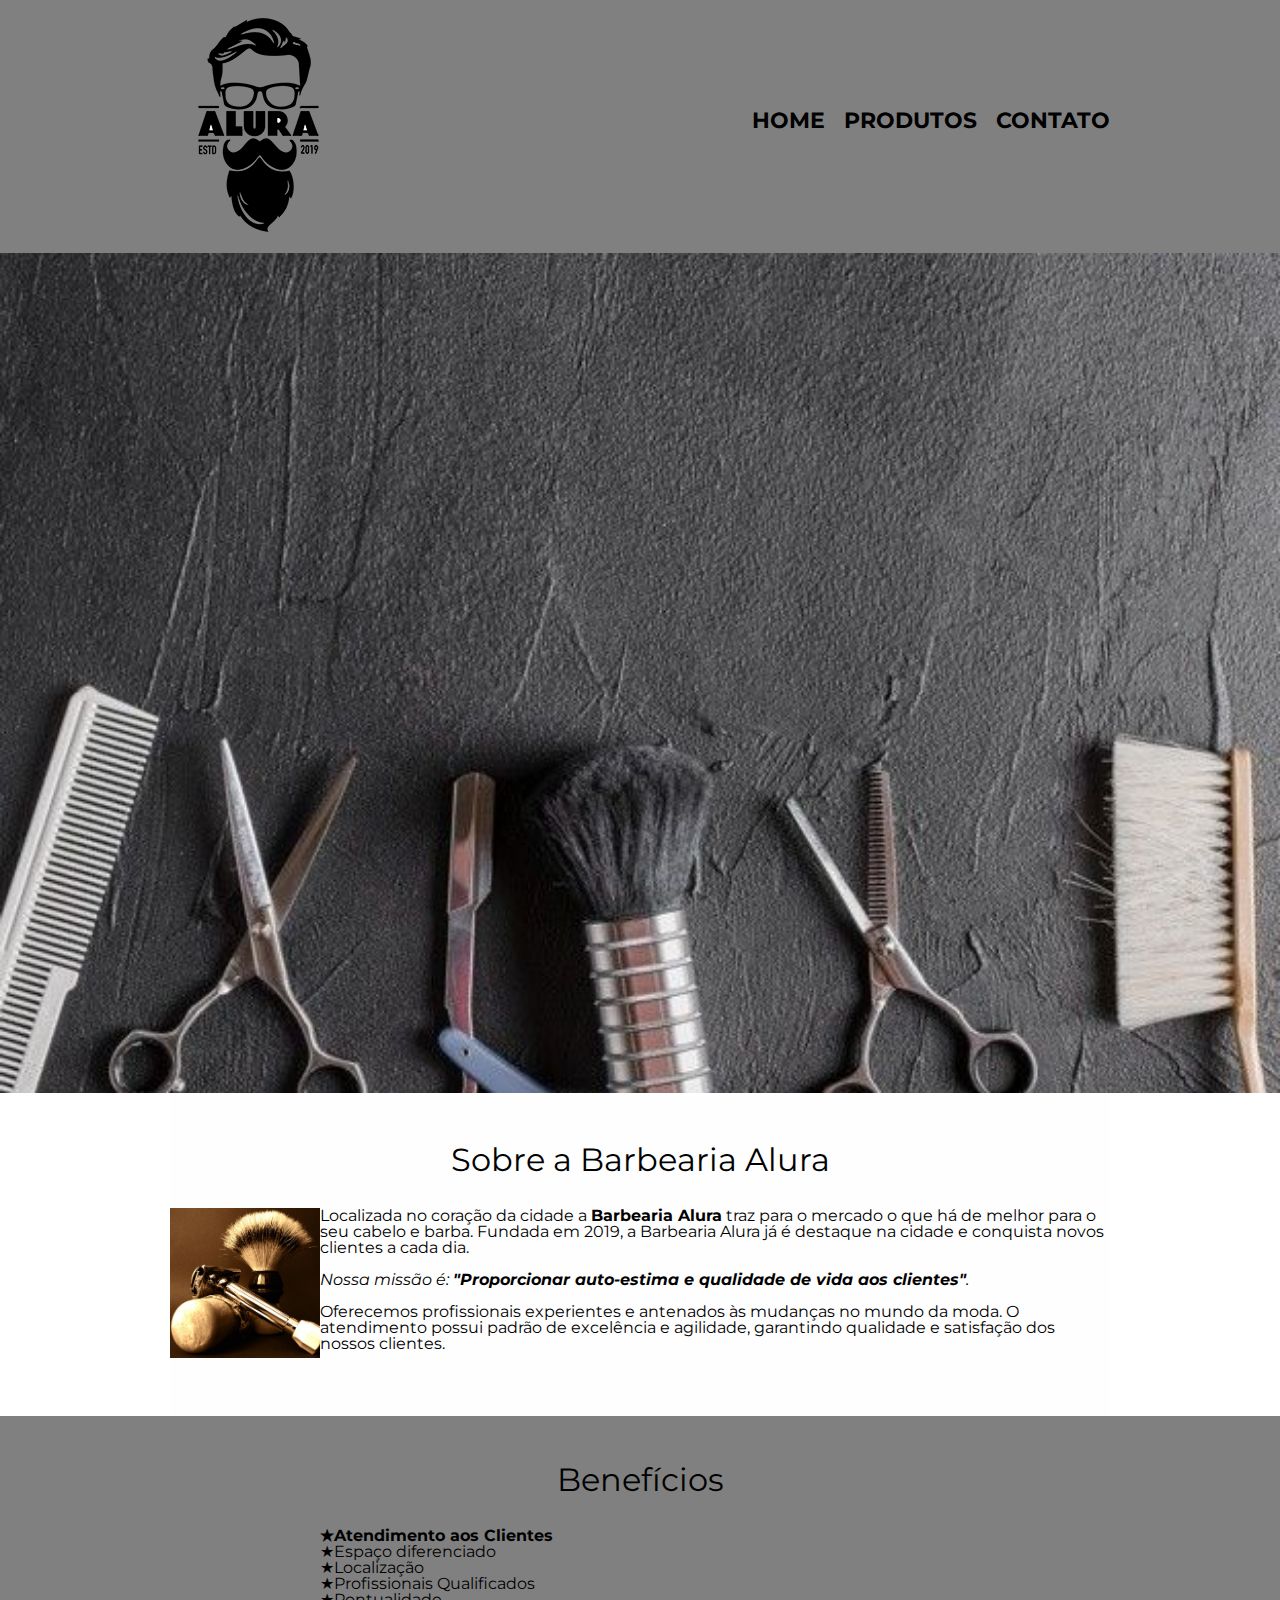
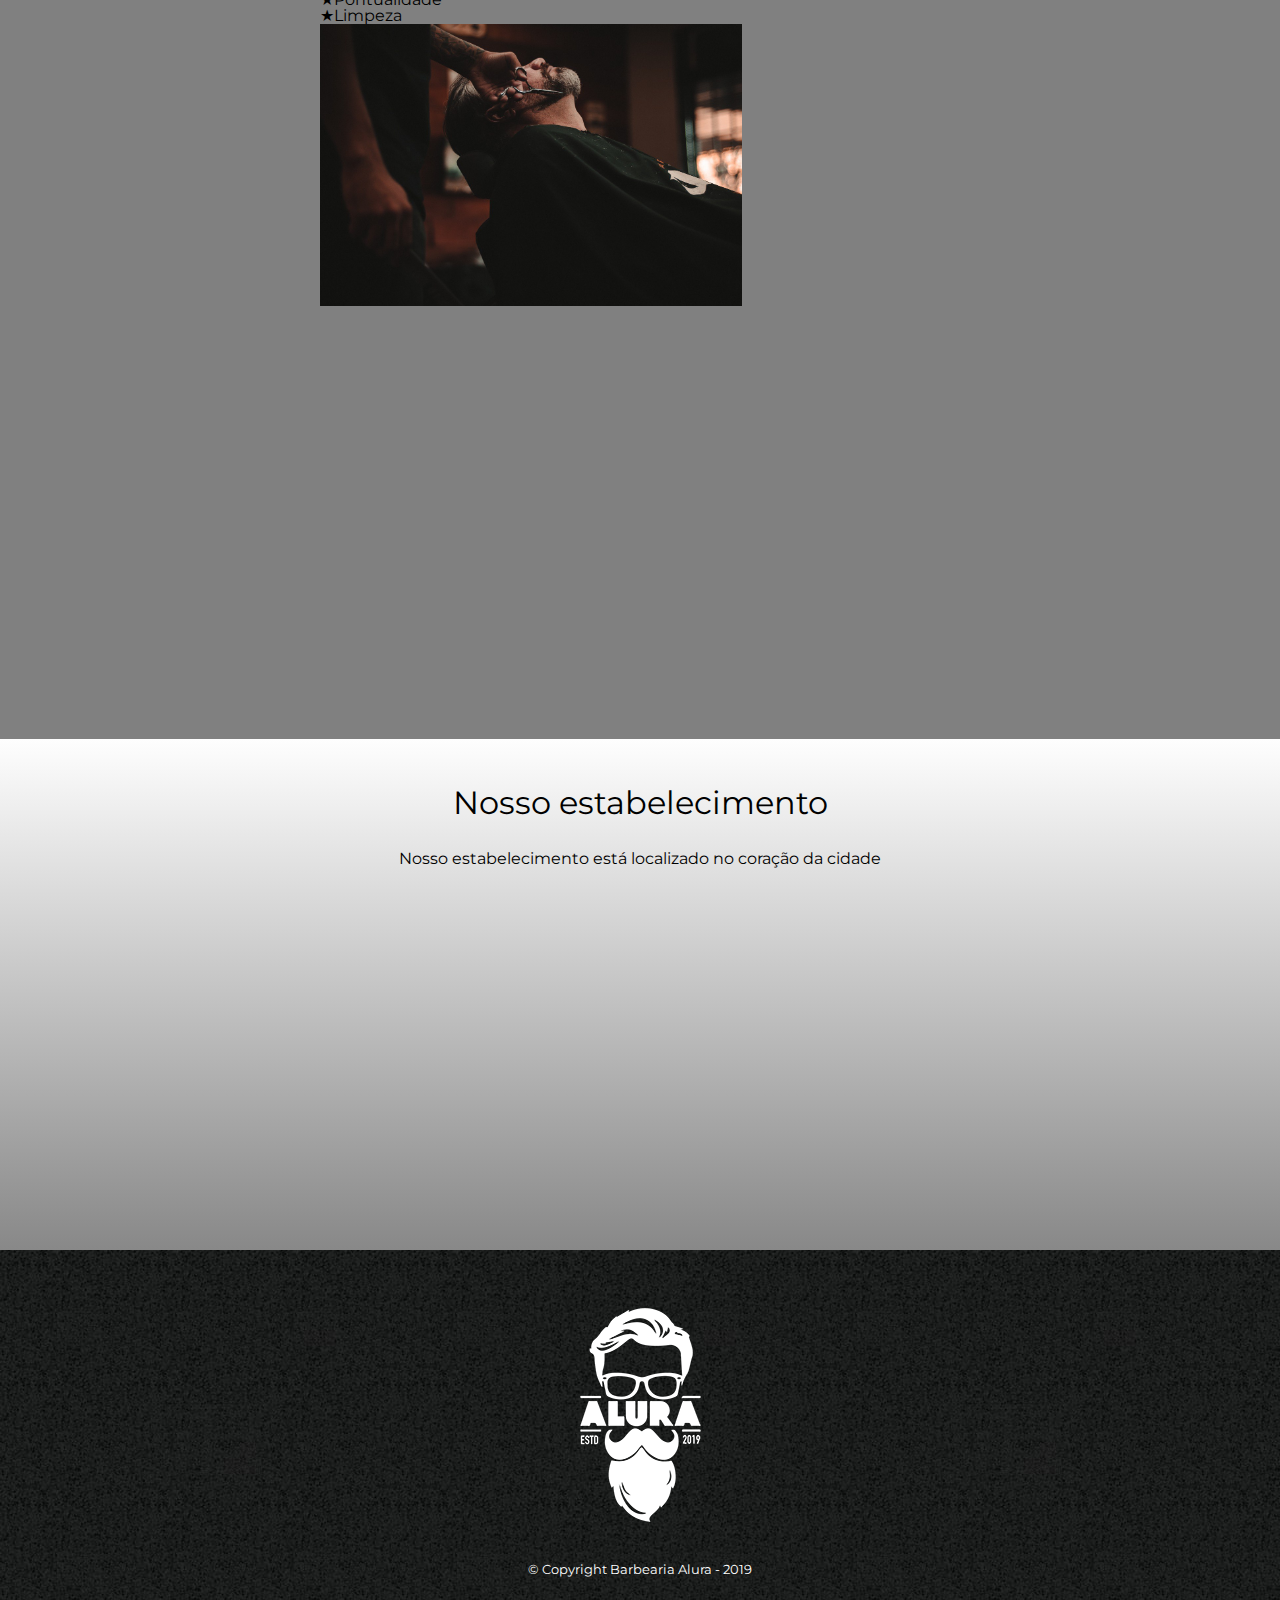
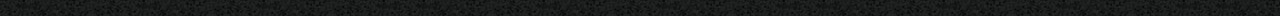
==== index.html @ 7095b356 "varias alteracoes CSS" ====
<!DOCTYPE html>
<html lang="pt-br">
	<head>
		<meta charset="UTF-8">
		<title>Barbearia Alura</title>
		<link rel="stylesheet" href="reset.css">
        <link rel="stylesheet" href="style.css">
		<link rel="preconnect" href="https://fonts.googleapis.com">
		<link rel="preconnect" href="https://fonts.gstatic.com" crossorigin>
		<link href="https://fonts.googleapis.com/css2?family=Montserrat:wght@100;400&display=swap" rel="stylesheet">
	</head>

	<body>
		<header>
            <div class="caixa">
            <h1>
                <img src="logo.png" alt="Logo da Barbearia Alura">
            </h1>
            <nav>
            <ul>
                <li><a href="index.html">Home</a></li>
                <li><a href= "produto.html">Produtos</a></li>
                <li><a href="contato.html" >Contato</a></li>


            </ul>
            </nav>
            </div>

        </header>
		<img class="banner" src="testebanner.jpg">
		<main>
		<section class="principal">
			<h2 class="titulo-principal">Sobre a Barbearia Alura</h2>
			<img class="utensilios" src="utensilios.jpg"	alt="Utensilios de um barbeiro">
	 
			<p>Localizada no coração da cidade a <strong>Barbearia Alura</strong> traz para o mercado o que há de melhor para o seu cabelo e barba. Fundada em 2019, a Barbearia Alura já é destaque na cidade e conquista novos clientes a cada dia.</p>

			<p id="missao"><em>Nossa missão é: <strong>"Proporcionar auto-estima e qualidade de vida aos clientes"</strong>.</em></p>

			<p>Oferecemos profissionais experientes e antenados às mudanças no mundo da moda. O atendimento possui padrão de excelência e agilidade, garantindo qualidade e satisfação dos nossos clientes.</p>
		</section>

		<section class="beneficios">
			<h3 class="titulo-principal">Benefícios</h3>


			
			<div class="conteudo-beneficios">
				<ul class="lista-beneficios">
					<li class="itens">Atendimento aos Clientes</li>
					<li class="itens">Espaço diferenciado</li>
					<li class="itens">Localização</li>
					<li class="itens">Profissionais Qualificados</li>
					<li class="itens">Pontualidade</li>
					<li class="itens">Limpeza</li>
				</ul><img src="beneficios.jpg" class="imagem-beneficios">
			</div>

			<div class="video">

			<iframe width="560" height="315" src="https://www.youtube.com/embed/wcVVXUV0YUY"
			 frameborder="0" allow="accelerometer; autoplay; encrypted-media; gyroscope;
			  picture-in-picture" allowfullscreen>
			</iframe>
			</div>
			</section>
			
		<section class="mapa">
			<h3 class="titulo-principal">Nosso estabelecimento</h3>
			<p>Nosso estabelecimento está localizado no coração da cidade</p>
			<div class="mapa-conteudo">
			<iframe src="https://www.google.com/maps/embed?pb=!1m18!1m12!1m3!1d3656.448598130842!2d-4
			6.63465338449774!3d-23.588239368471694!2m3!1f0!2f0!3f0!3m2!1i1024!2i768!4f13.1!3m3!1m2
			!1s0x94ce5a2b2ed7f3a1%3A0xab35da2f5ca62674!2sCaelum%20-%20Escola%20de%20Tecnologia!5e0!3m2
			!1spt-BR!2sbr!4v1630454764566!5m2!1spt-BR!2sbr" width="100%" height="300" style="border:0;" allowfullscreen="" loading="lazy"></iframe>
			</div>
		</section>
		
		</main>

		<footer>
            <img src="logo-branco.png" alt="Logo da Barbearia Alura">
            <p class="copyright">&copy; Copyright Barbearia Alura - 2019</p>
        </footer>
	</body>
</html>
---- style.css ----
body{
    font-family: 'Montserrat', sans-serif;
}
header {
    background-color: gray;

}
.caixa{
    width: 940px;
    position: relative;
    margin: 0 auto;
}
nav{
    position: absolute;
    top: 110px;
    right: 0;
}
nav li {
    display: inline;
    margin: 0 0 0 15px;
}
nav a {

    text-transform: uppercase;
    color: black;
    font-weight: bold;
    font-size: 22px;
    text-decoration: none;
}
nav a:hover{
    color: goldenrod;
    ;
    text-decoration: underline;
}
.produtos {
    width: 940px;    
    margin: auto;
    padding: 50px 0;
}
.produtos li{
    text-align: center;
    display: inline-block;
    width: 30%;
    vertical-align: top;
    margin: 0 1.5%;
    box-sizing: border-box;
    padding: 30px 20px;
    border: 2px solid black;
    border-radius: 10px;

}
.produtos li:hover{
    border-color: goldenrod;
}
.produtos li:hover h2 {
    font-size: 34px;
}
.produtos li:active{
    border-color: green;
}
.produtos h2{
    font-weight: bold;
    font-size: 30px;
    
}
.produto-preco {
    font-size: 22px;
    font-weight: bold;
    margin-top: 10px;

}
.produto-descricao{
    font-size: 18px;
}
footer {
    text-align: center;
    background: url("bg.jpg");
    padding: 40px 0;
}

.copyright {
    color: #FFFFFF;
    font-size: 13px;
    margin: 20px 0 0;
}
main{
    
}
form {
    margin: 40px 0;
}
form label, form legend {
    display: block;
    font-size: 20px;
    margin: 0 0 10px;
}
.input-padrao{
    display: block;
    margin: 0 0 20px;
    padding: 10px 25px;
    width: 50%;
}
.checkbox{
    margin: 20px 0;
}
.enviar{
    width: 40%; 
    padding: 15px 0;
    background: orange;
    color: white;
    font-weight: bold;
    font-size: 18px;
    border: none;
    border-radius: 5px;
    transition: 1s all;
    cursor: pointer;
}
.enviar:hover{
    background: darkorange; 
    transform: scale(1.2);   
}
table {
    margin: 20px 0 40px;
}

thead {
    background: #555555;
    color: white;
    font-weight: bold;
}

td, th {
    border: 1px solid #000000;
    padding: 8px 15px;
}
/* css da pagina inicial */
.banner{
    width: 100%;

}
.titulo-principal{
    text-align: center; 
    font-size: 2em;
    margin: 0 0 1em;
    clear: left;

}
.principal{
    padding: 3em 0;
    background: #FEFEFEFE;
    width: 940px;
    margin: 0 auto;
}
.principal p{
    margin: 0 0 1em;

}
.principal strong{
    font-weight: bold;
}
.principal em {
    font-style: italic;
}
.conteudo-beneficios {
    width: 640px;
    margin: 0 auto;
}
.beneficios{
    padding: 3em 0;
    background: gray;
    

}

.lista-beneficios {
    width: 40%;
    display: inline-block;
    vertical-align: top;
}
.imagem-beneficios{
    width: 66%;
}
.utensilios{
    width: 150px; 
    float: left;
}
.mapa {
    padding:3em 0;
    background: linear-gradient(#FEFEFE, #888888);
}
.mapa p{
    margin: 0 0 2em;
    text-align: center;
}

.video {
    width: 560px;
    margin: 2em auto;

}
.itens:first-child {
    font-weight: bold;
}
.mapa-conteudo {
    width: 940px;
    margin: 0 auto;
}
.itens:before {
    content: "★"
}
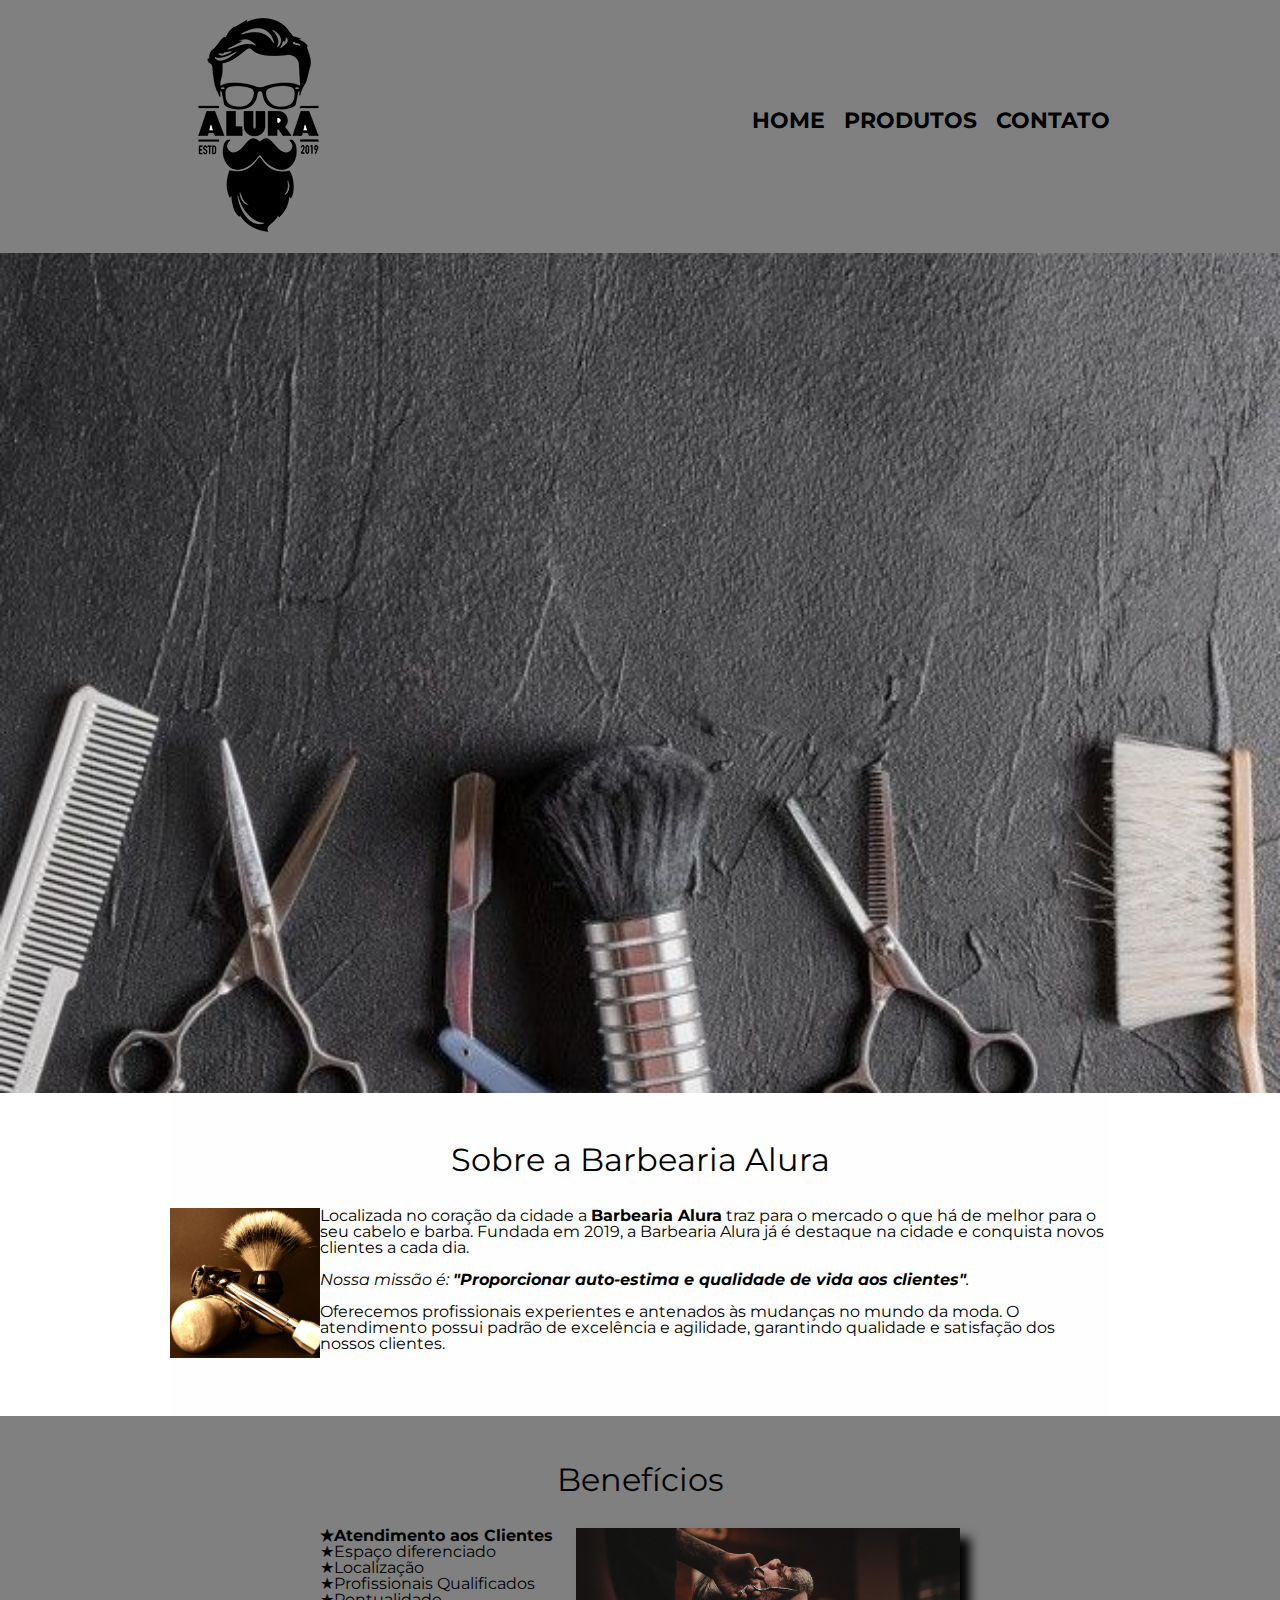
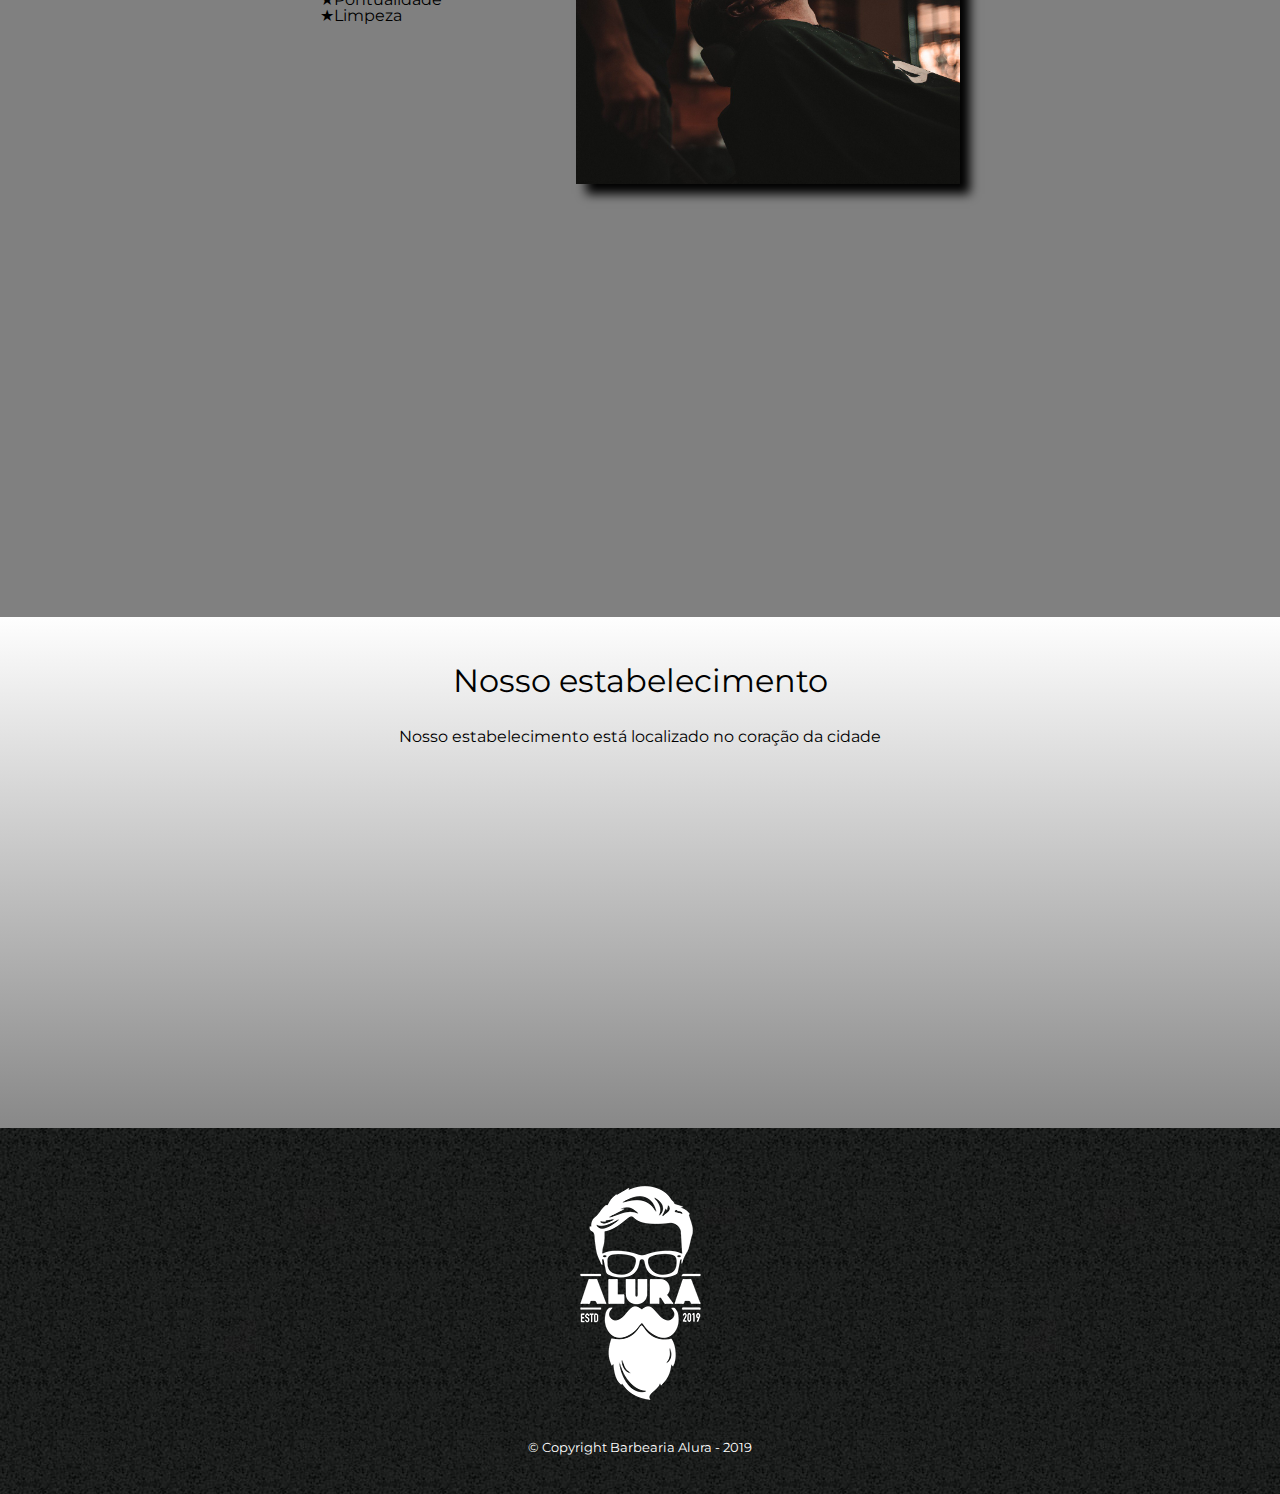
==== commit 2d30db25: "finalizado site Barbearia" ====
--- a/index.html
+++ b/index.html
@@ -5,6 +5,7 @@
 		<title>Barbearia Alura</title>
 		<link rel="stylesheet" href="reset.css">
         <link rel="stylesheet" href="style.css">
+		<meta name="viewport" content="width=device-width">
 		<link rel="preconnect" href="https://fonts.googleapis.com">
 		<link rel="preconnect" href="https://fonts.gstatic.com" crossorigin>
 		<link href="https://fonts.googleapis.com/css2?family=Montserrat:wght@100;400&display=swap" rel="stylesheet">
@@ -59,7 +60,7 @@
 
 			<div class="video">
 
-			<iframe width="560" height="315" src="https://www.youtube.com/embed/wcVVXUV0YUY"
+			<iframe width="100" height="315" src="https://www.youtube.com/embed/wcVVXUV0YUY"
 			 frameborder="0" allow="accelerometer; autoplay; encrypted-media; gyroscope;
 			  picture-in-picture" allowfullscreen>
 			</iframe>
--- a/style.css
+++ b/style.css
@@ -178,8 +178,15 @@
     display: inline-block;
     vertical-align: top;
 }
-.imagem-beneficios{
-    width: 66%;
+.imagem-beneficios {
+    width: 60%;
+    opacity: 1;
+    transition: 400ms;
+    box-shadow: 10px 10px 10px 0 #000000;
+}
+
+.imagem-beneficios:hover {
+    opacity: 0.3;
 }
 .utensilios{
     width: 150px; 
@@ -208,4 +215,21 @@
 }
 .itens:before {
     content: "★"
+}
+@media screen and (max-width: 480px) {
+    .caixa, .principal, .conteudo-beneficios, .mapa-conteudo, .video {
+        width: auto;
+    }
+
+    h1 {
+        text-align: center;
+    }
+
+    nav {
+        position: static;
+    }
+
+    .lista-beneficios, .imagem-beneficios {
+        width: 100%;
+    }
 }